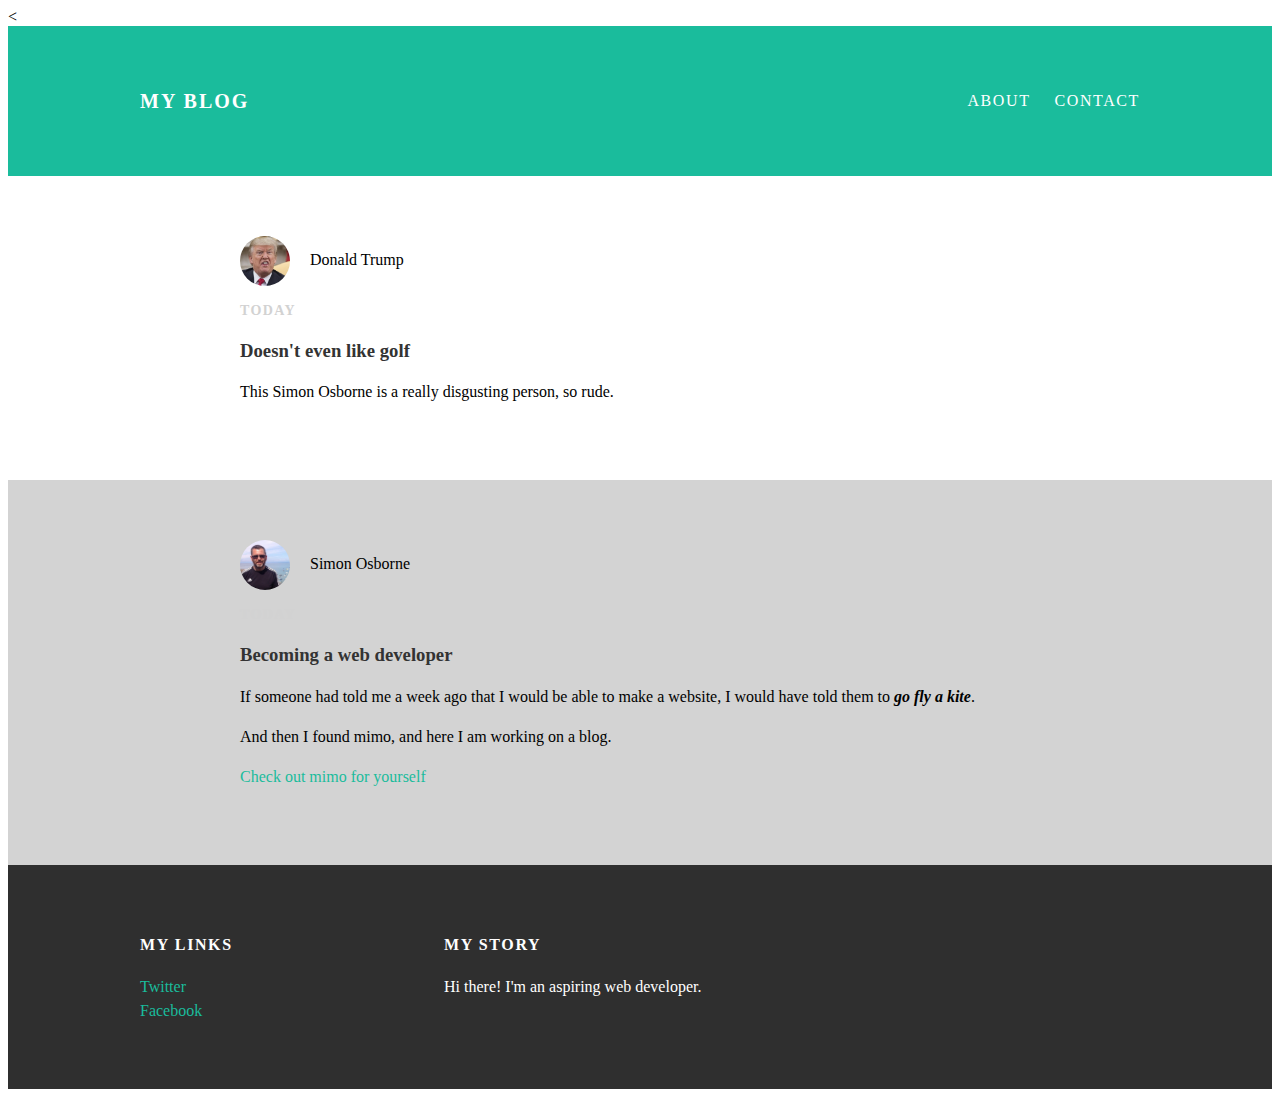
==== index.html @ b67e9cef "Add files via upload" ====
<!DOCTYPE html>
<html lang="en" dir="ltr">
  <head>
    <meta charset="utf-8">
    <title>My blog</title>
    <link rel="stylesheet" href="style.css">
  </head>
  <body>
    <<div id="header">
      <div class="container">
        <a id="header-title" href="index.html">My Blog</a>
        <ul id="header-nav">
          <li><a href="about.html">About</a></li>
          <li><a href="mailto:simon.j.osborne@gmail.com?subject=Blog Contact">
            Contact</a></li>
        </ul>
      </div>
    </div>
    <div id="content">
       <div class="post-container">
        <div class="post">
          <div class="post-author">
            <img src="trump.jpg" alt="">
            <span>Donald Trump</span>
          </div>
          <p class="post-date">Today</p>
          <h3 class="post-title">Doesn't even like golf</h3>
          <div class="post-content">
            <p>This Simon Osborne is a really disgusting person, so rude.</p>
            </div>
        </div>
      </div>
      <div class="post-container">
<div class="post">
  <div class="post-author">
    <img src="me.jpg" alt="">
    <span>Simon Osborne</span>
  </div>
  <p class="post-date">Today</p>
  <h3 class="post-title">Becoming a web developer</h3>
  <div class="post-content">
    <p>If someone had told me a week ago that I would be able to make a website,
       I would have told them to <strong><em>go fly a kite</em></strong>.</p>
    <p>And then I found mimo, and here I am working on a blog.</p>
    <p><a href="https://www.getmimo.com/">Check out mimo for yourself</a></p>
  </div>
</div>
      </div>
    </div>
    <div id="footer">
      <div class="container">
<div class="column">
  <h4>My Links</h4>
  <p><a href="https://twitter.com/frogzpawn">Twitter</a>
    <br>
  <a href="https://facebook.com/frogzpawn">Facebook</a></p>
</div>
<div class="column">
  <h4>My Story</h4>
  <p>Hi there! I'm an aspiring web developer.</p>
</div>
      </div>
    </div>
  </body>
</html>
---- style.css ----
@@import url(http://fonts.googleapis.com/css?family=Montserrat:400,700);
body {
  color: #555;
  margin: 0;
  font-family: 'Montserrat',sans-serif;
}
#header {
  background-color: #1abc9c;
  height: 150px;
  line-height: 150px;
}
#header a {
  color: white;
  text-decoration: none;
  text-transform: uppercase;
  letter-spacing: 0.1em;
}
#header a:hover {
  color: #222;
}
#header-title {
  display: block;
  float: left;
  font-size: 20px;
  font-weight: bold;
}
#header-nav {
  display: block;
  float: right;
  margin-top: 0;
}
#header-nav li {
  display: inline;
  padding-left: 20px;
}
.container {
  max-width: 1000px;
  margin: 0 auto;
}
#footer {
  background-color: #2f2f2f;
  padding: 50px 0;
}
.column {
  min-width: 300px;
  display: inline-block;
  vertical-align: top;
}
#footer h4 {
  color: white;
  text-transform: uppercase;
  letter-spacing: 0.1em;
}
#footer p {
  color: white;
}
a {
  color: #1abc9c;
  text-decoration: none;
}
a:hover {
  color: #F6A623;
}
.post, .about {
  max-width: 800px;
  margin: 0 auto;
  padding: 60px 0;
}
.about {
  text-align: center;
}
.about-author img, .post-author img {
  border-radius: 50%;
}
.post-author img {
  width: 50px;
  height: 50px;
  vertical-align: middle;
}
.post-author span {
  margin-left: 16px;
}
.post-date {
  color: #D2D2D2;
  font-size: 14px;
  font-weight: bold;
  text-transform: uppercase;
  letter-spacing: 0.1em;
}
h1, h2, h3, h4 {
color: #333;
}
p {
  line-height: 1.5;
}
.post-container:nth-child(even) {
  background-color: lightgray;
}
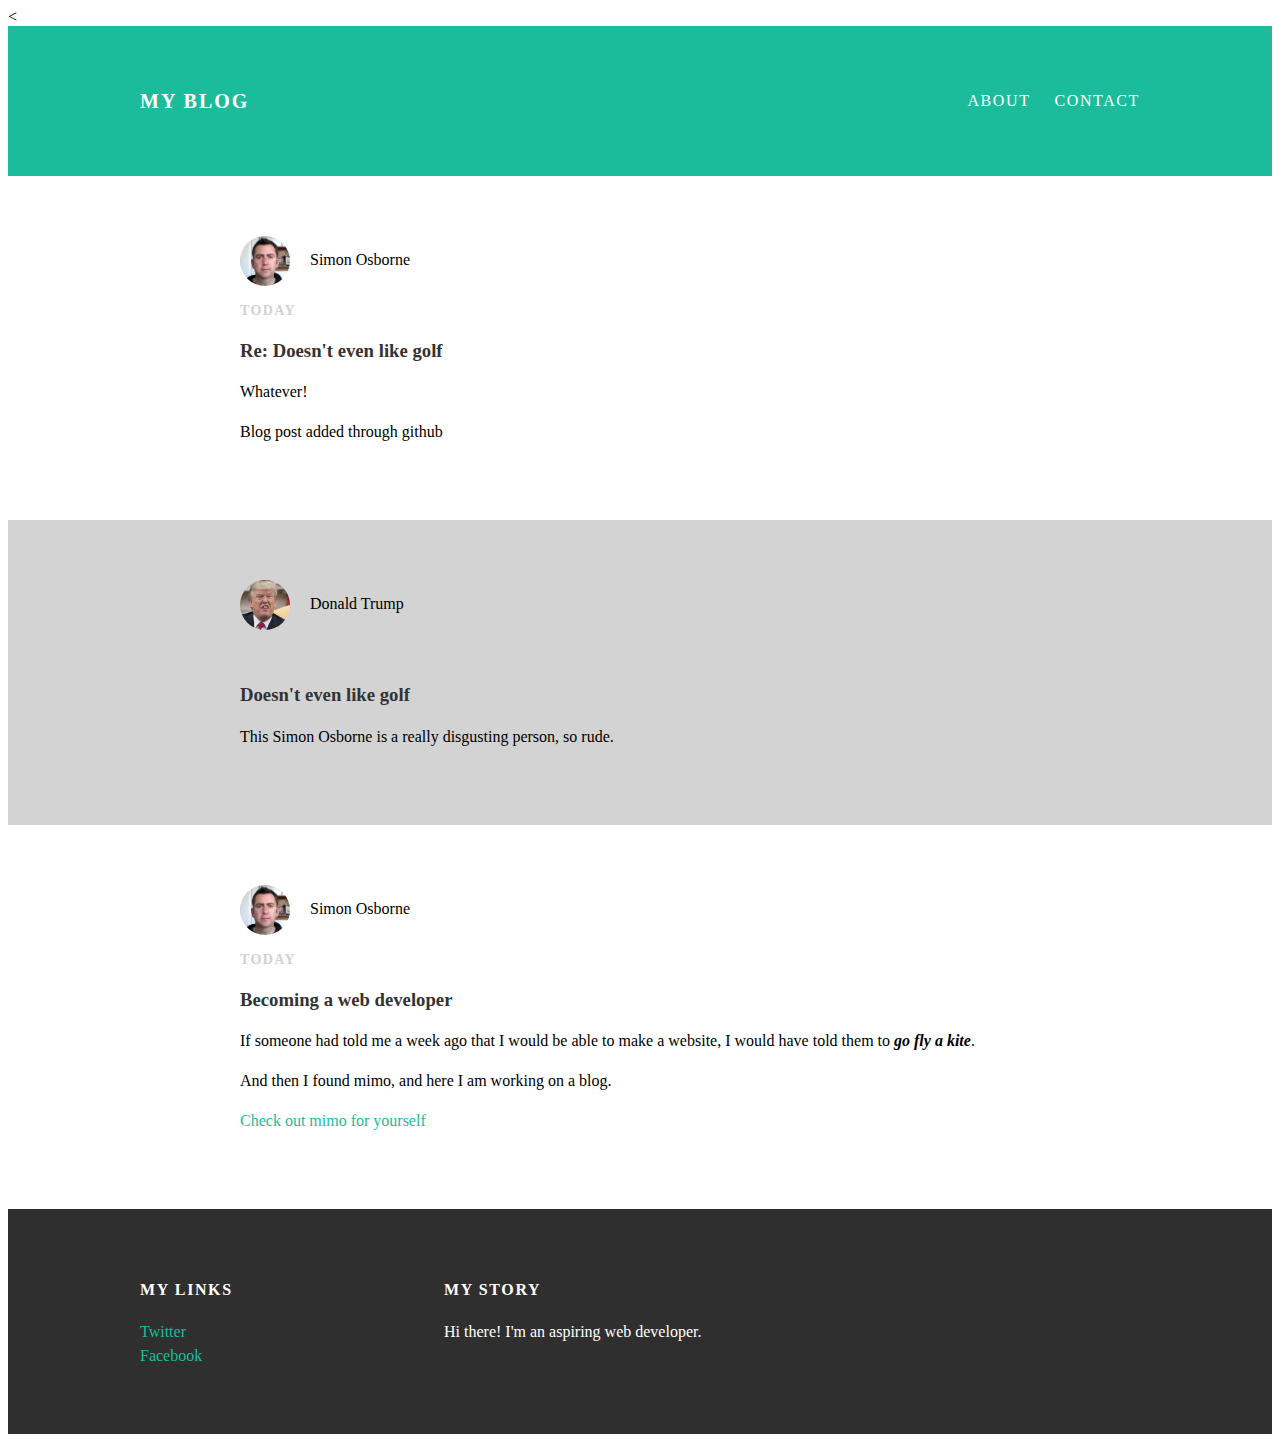
==== commit 545989ca: "Update index.html" ====
--- a/index.html
+++ b/index.html
@@ -17,6 +17,21 @@
       </div>
     </div>
     <div id="content">
+            <div class="post-container">
+<div class="post">
+  <div class="post-author">
+    <img src="me.jpg" alt="">
+    <span>Simon Osborne</span>
+  </div>
+  <p class="post-date">Today</p>
+  <h3 class="post-title">Re: Doesn't even like golf</h3>
+  <div class="post-content">
+    <p>Whatever!</p>
+    <p>Blog post added through github</p>
+  </div>
+</div>
+      </div>
+
        <div class="post-container">
         <div class="post">
           <div class="post-author">
